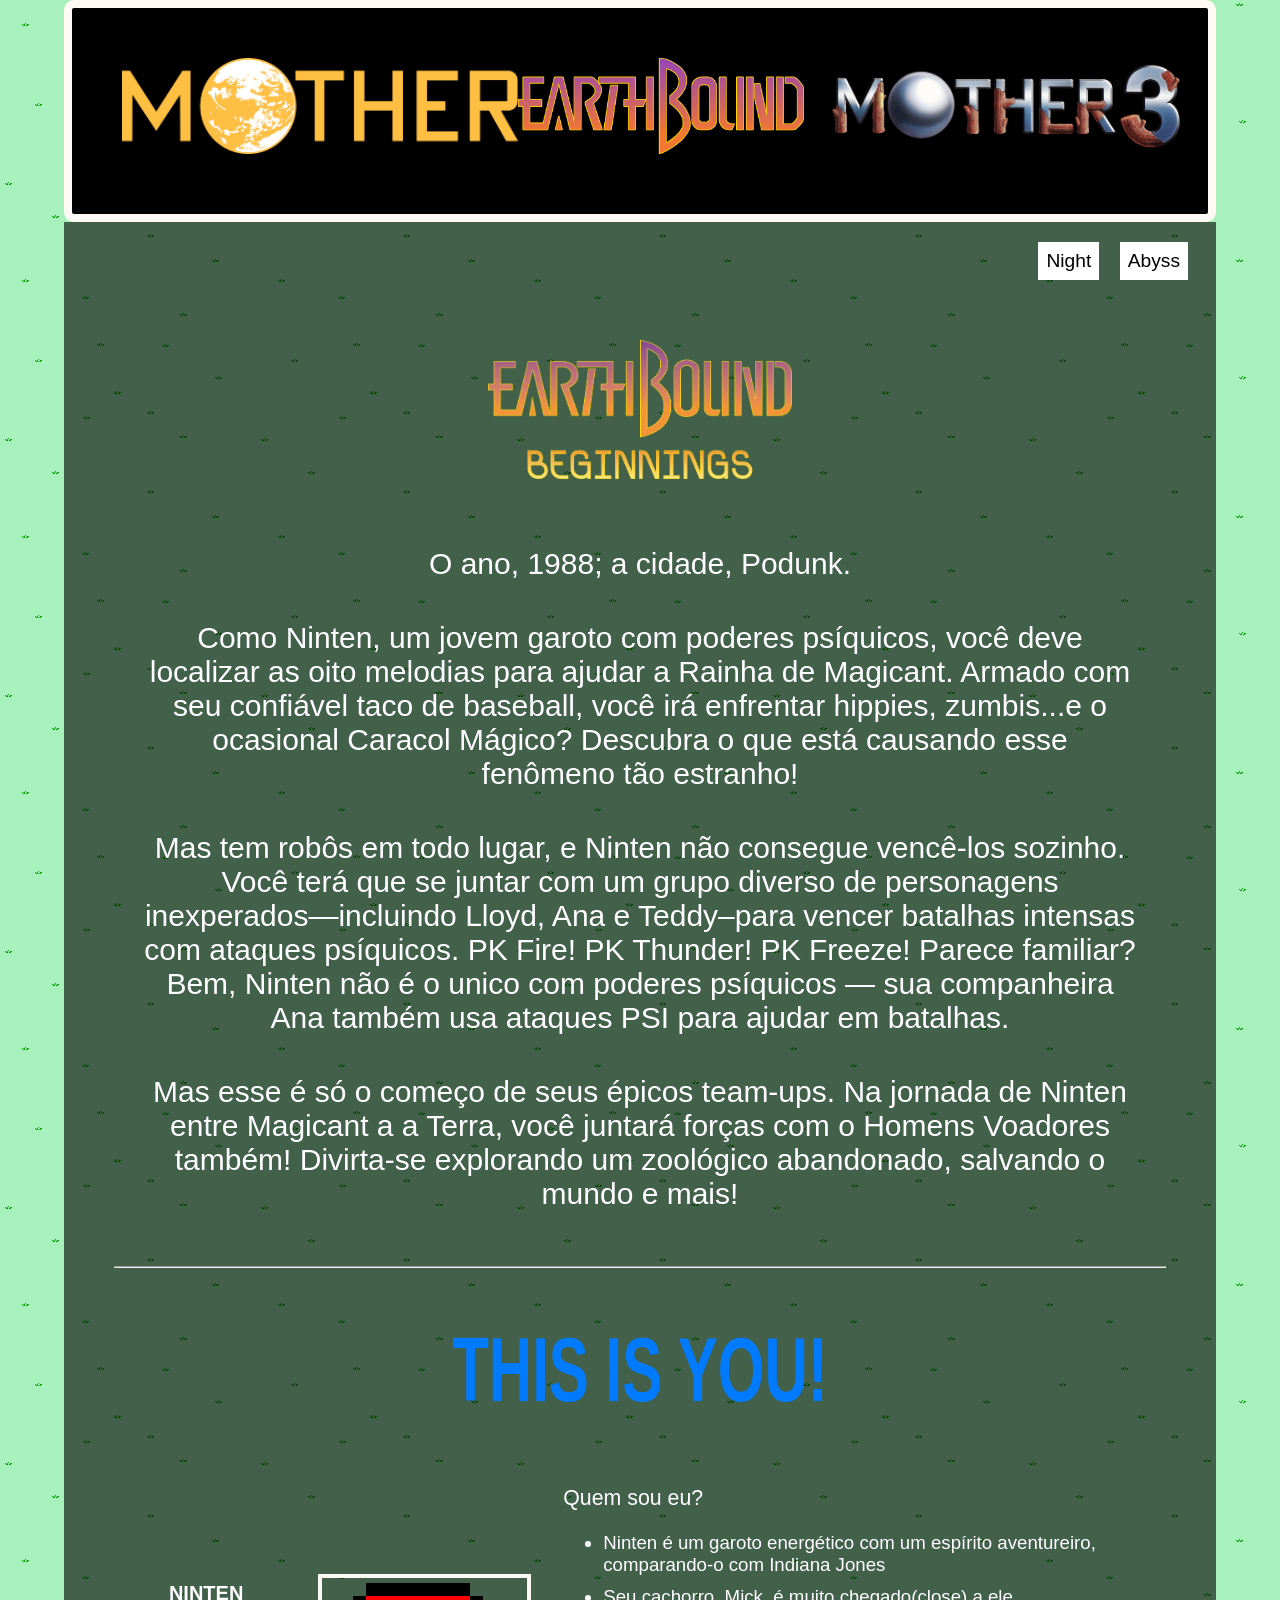
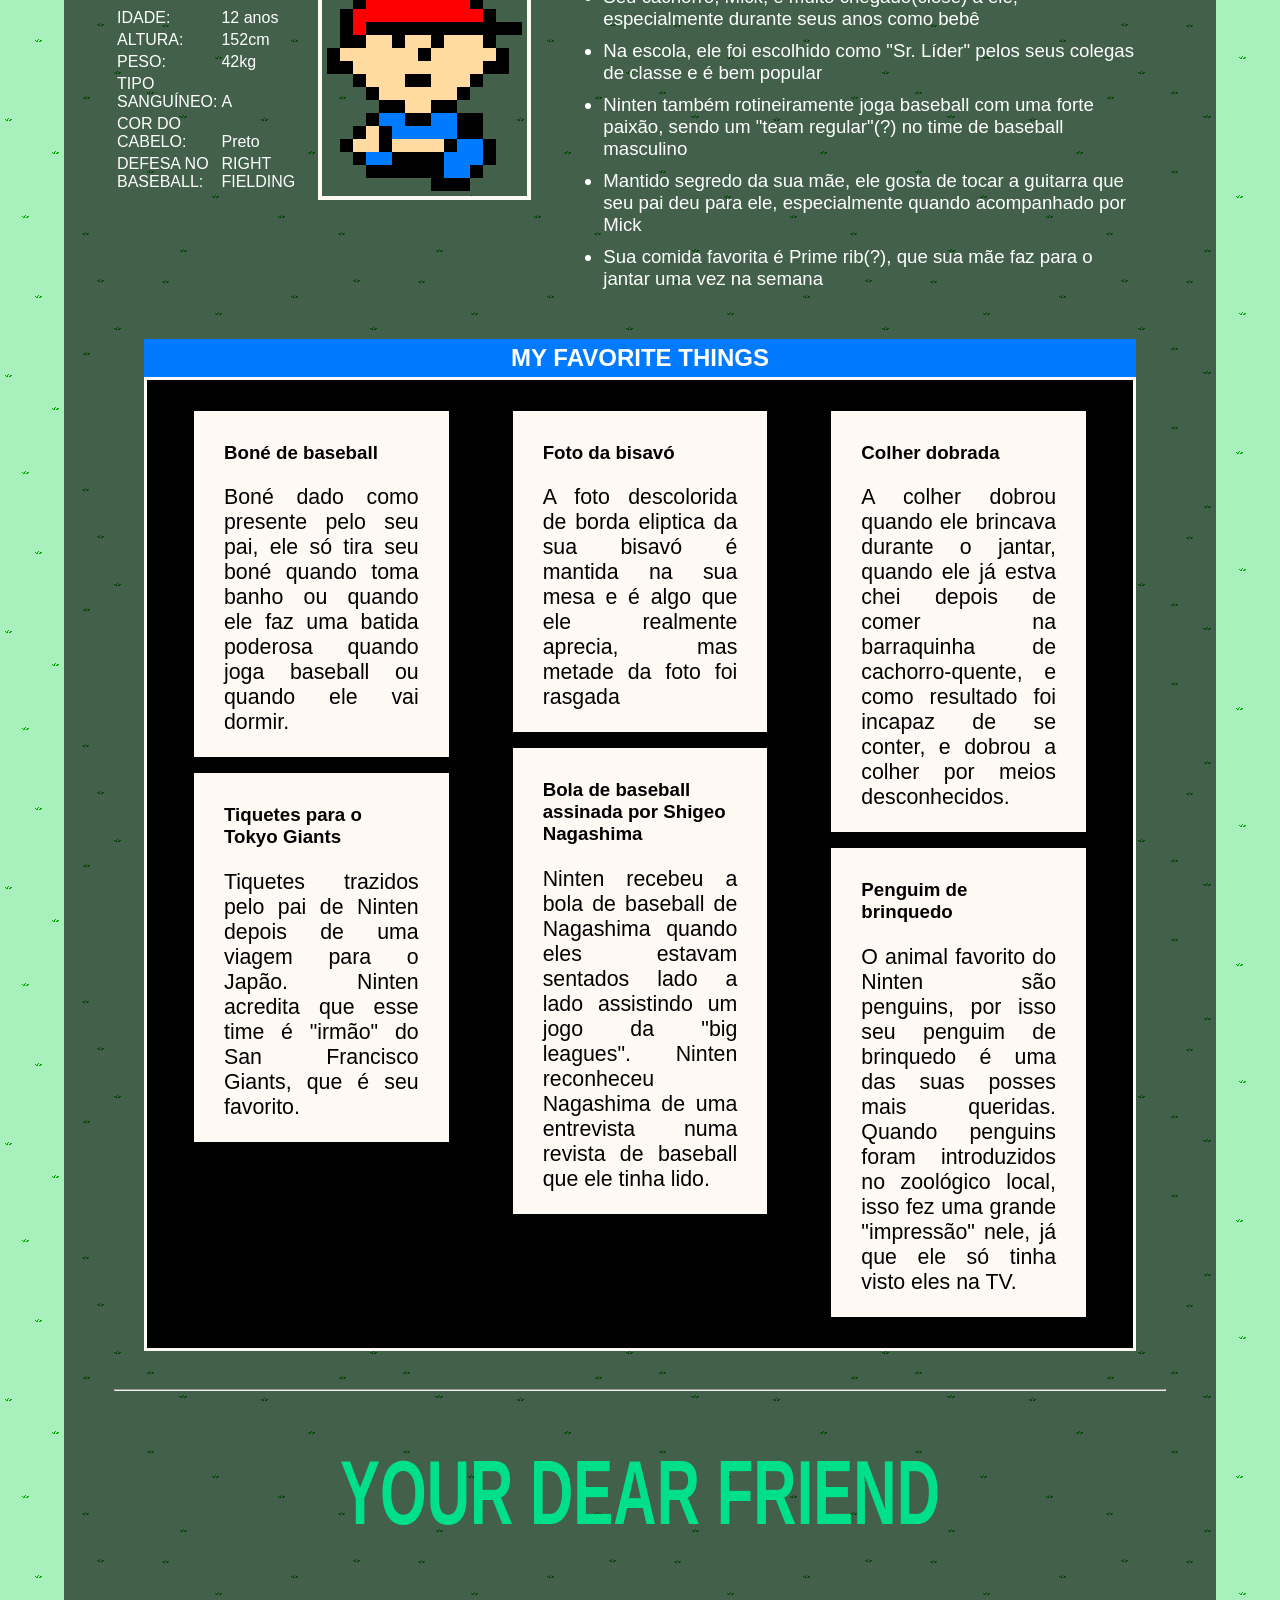
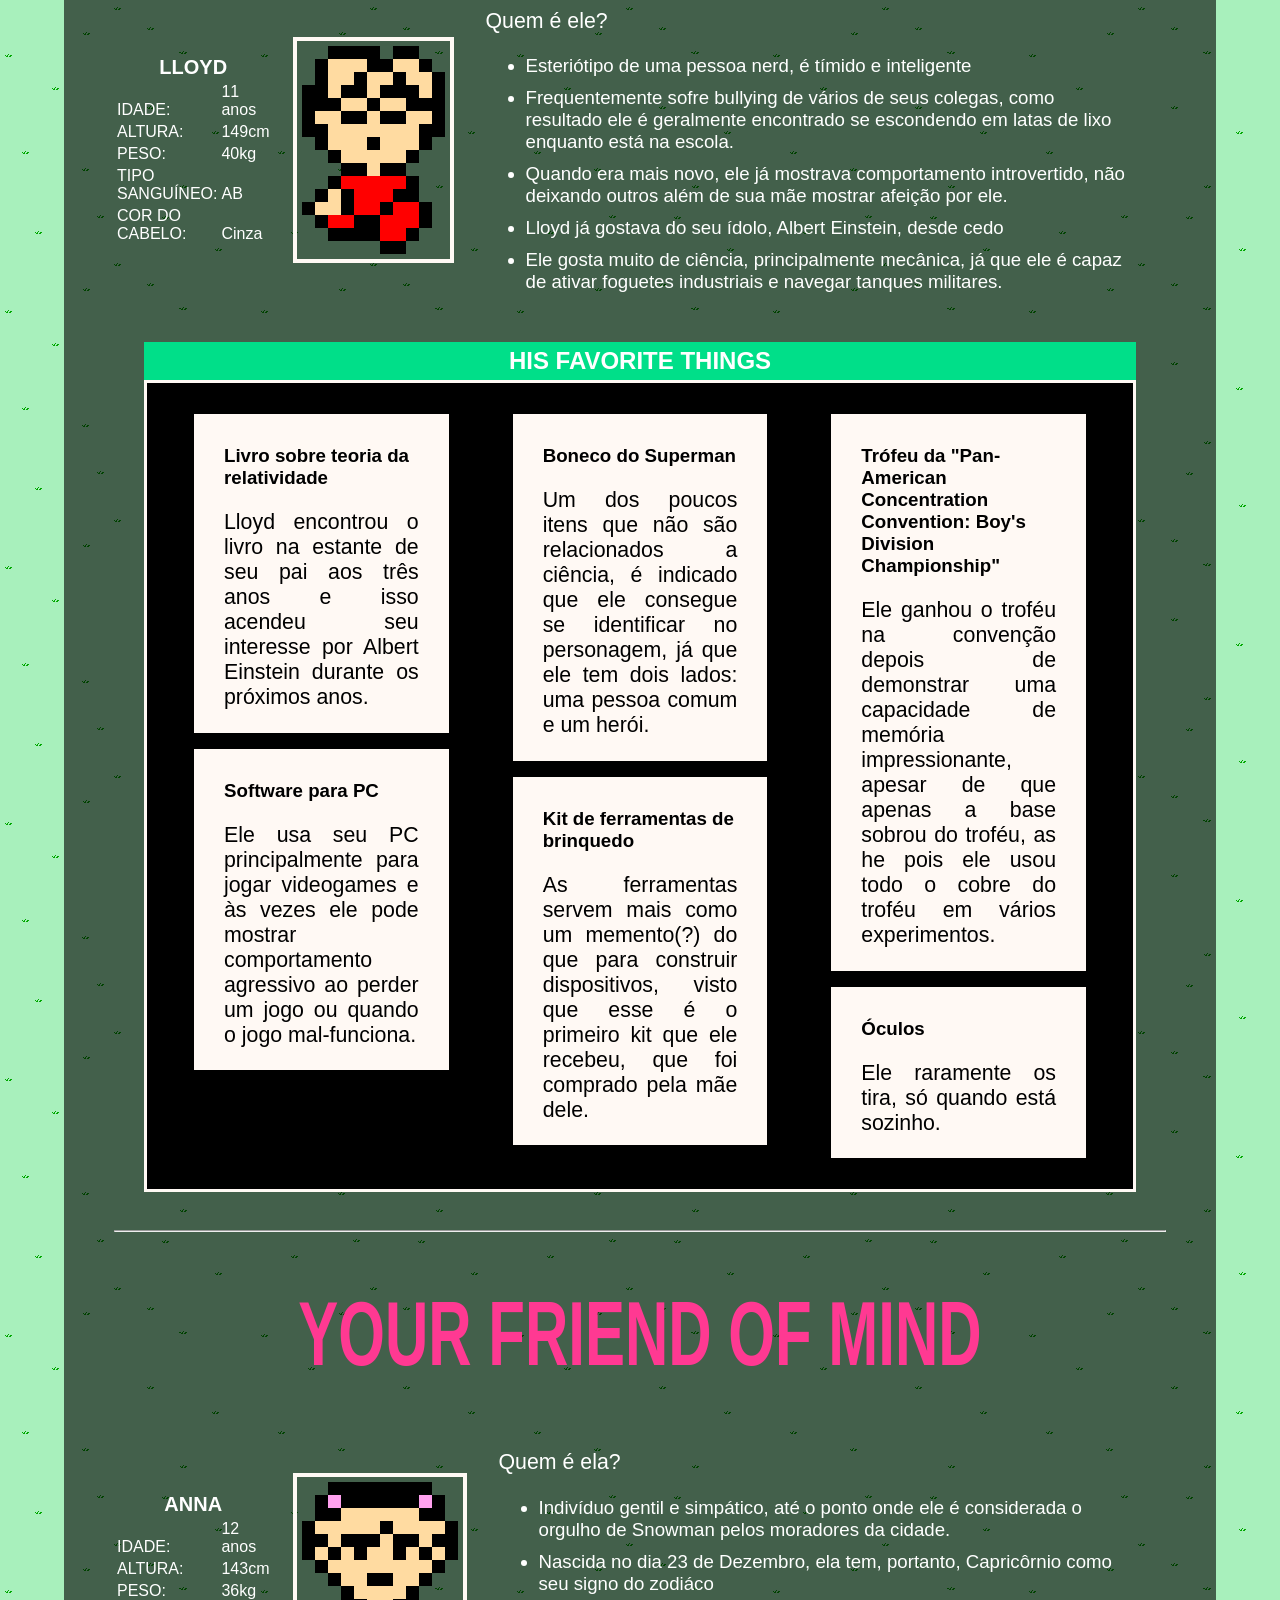
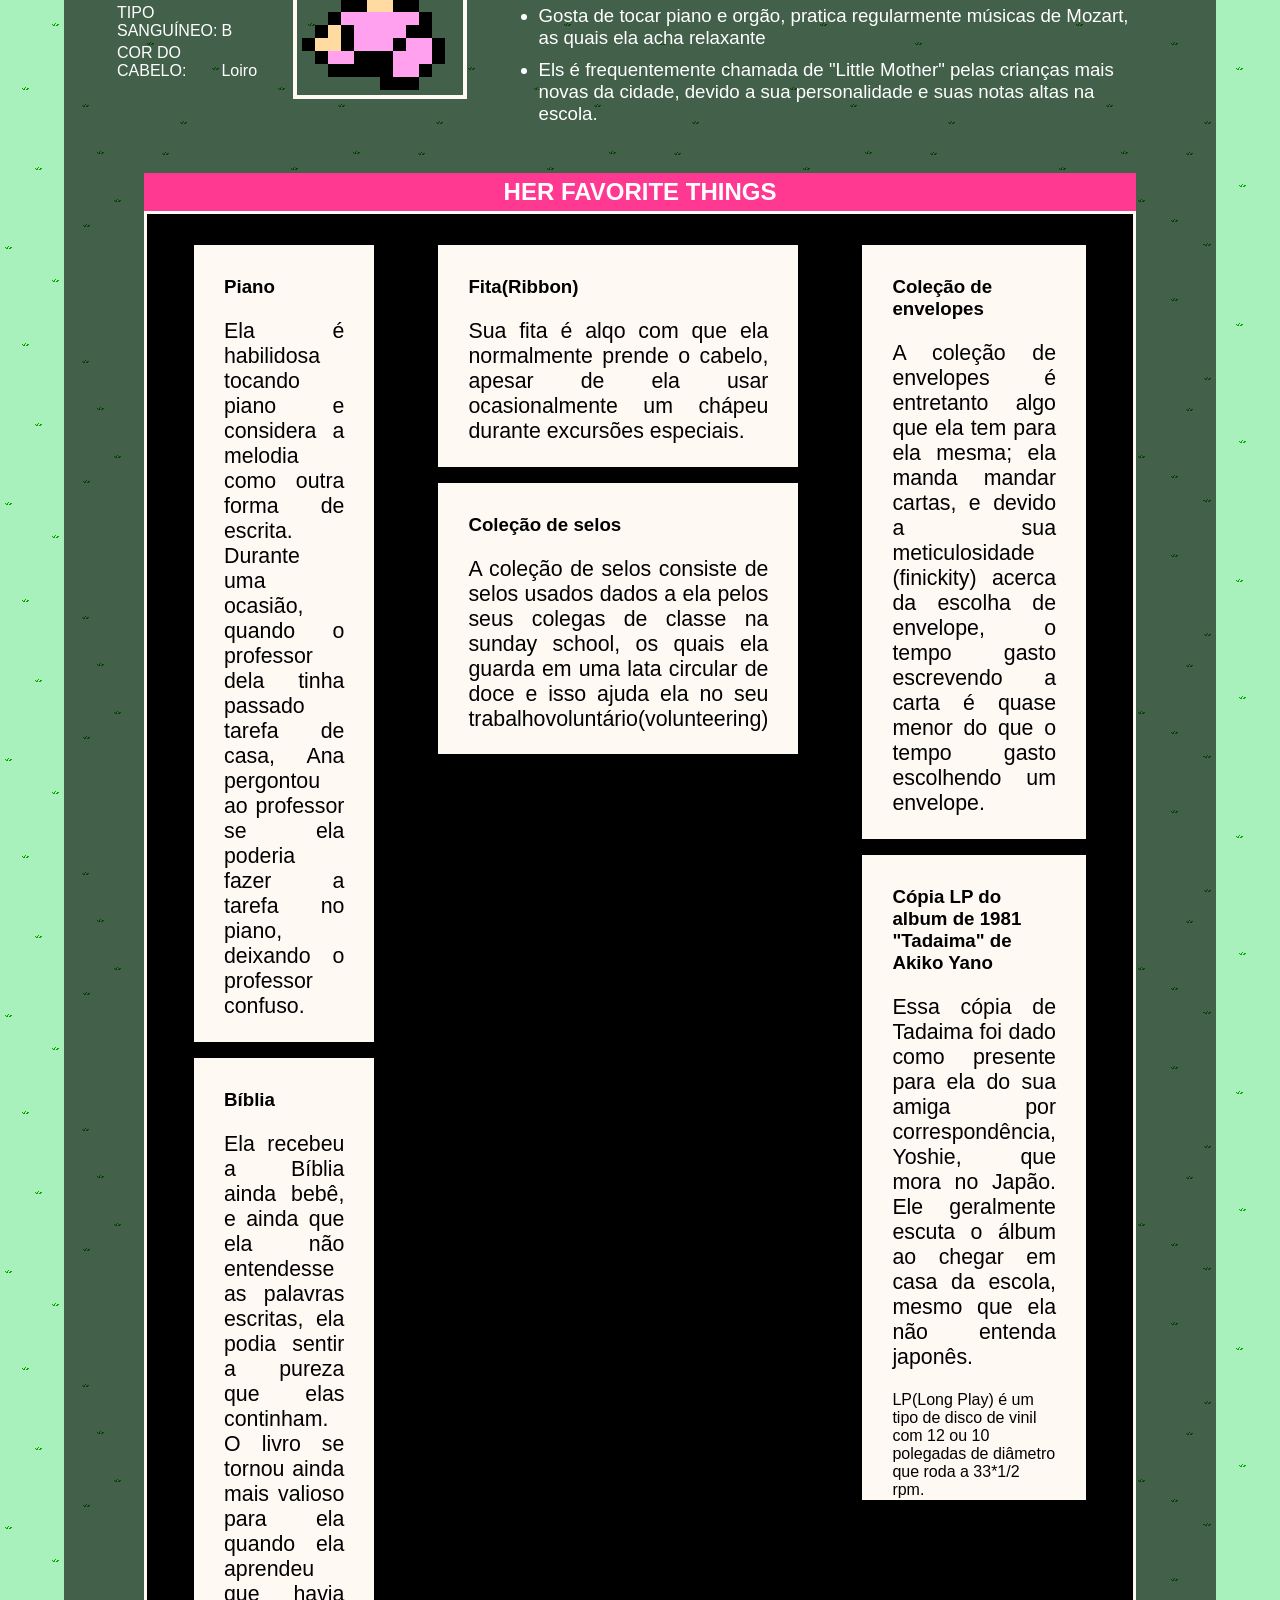
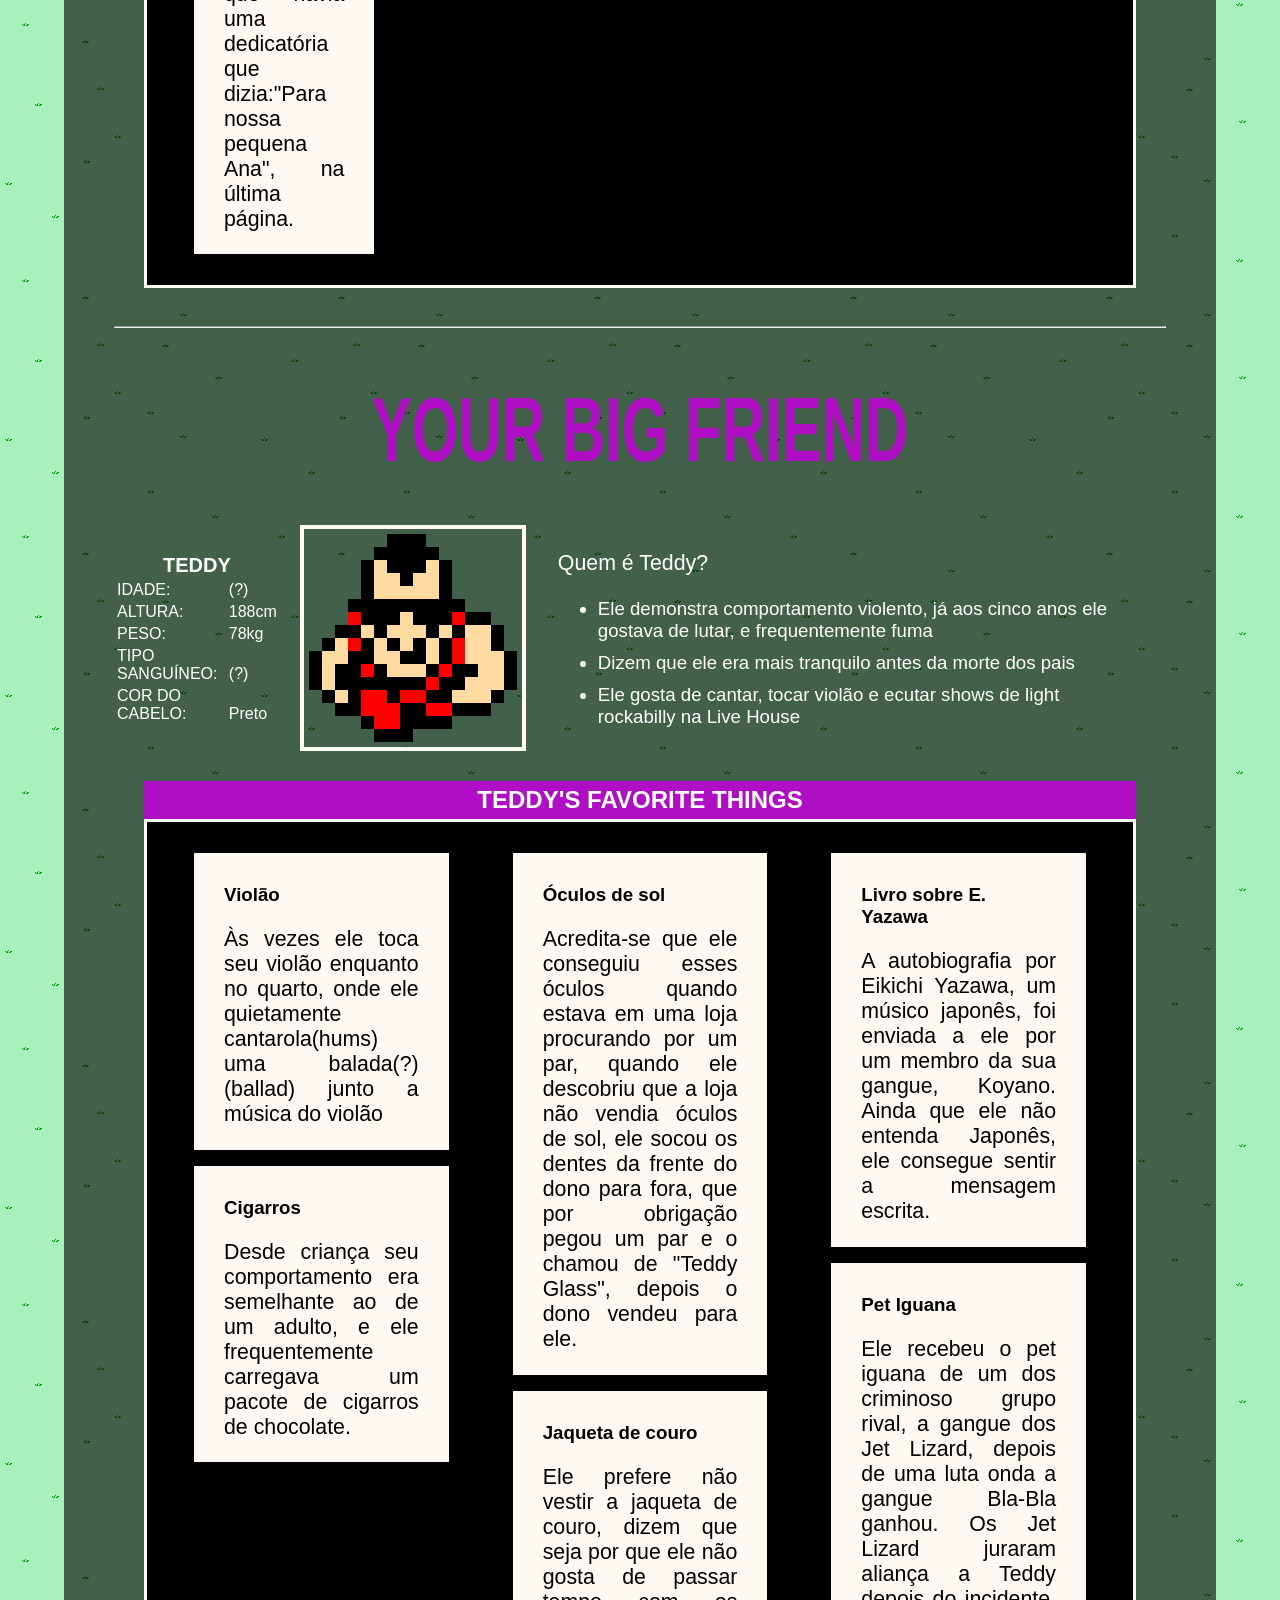
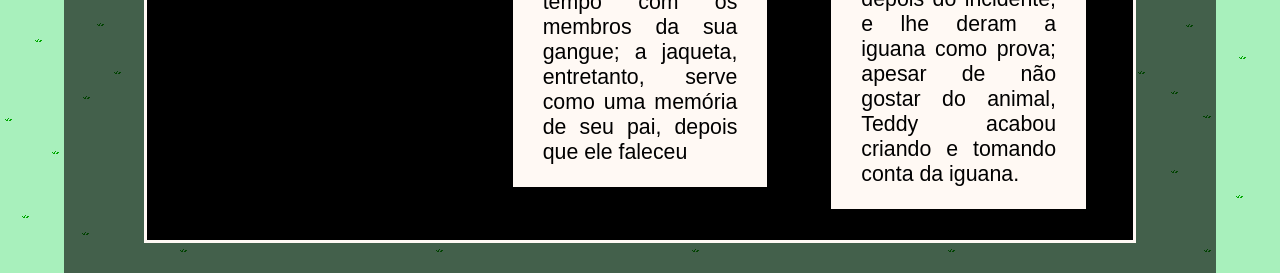
==== mother1.html @ b76f06f7 "initial commit" ====
<!DOCTYPE html>
<html lang="pt-br">
<head>
    <meta charset="UTF-8">
    <meta name="viewport" content="width=device-width, initial-scale=1.0">
    <link rel="stylesheet" href="style/mother1.css">
    <link rel="stylesheet" href="style/general.css">
    <title>Mother 1 (NES)</title>
</head>
<body id="body">
    <main>
        <nav>
            <div class="nav-content">
                <div class="option-container"><a class="link" href="index.html"><img class="nav-img" src="assets/Mother_(1989)_logo_small.png" alt="Mother"></a></div>
                <div style="display: flex;">
                    <div class="option-container">
                        <a style="margin-right: 20px;" class="link" href="mother2.html">
                            <img class="nav-img" src="assets/EarthBound_logo.png" alt="Mother 2 (SNES)">
                        </a>
                    </div>
                    <div class="option-container">
                        <a class="link" href="mother3.html">
                            <img class="nav-img" src="assets/Mother_3_Final_Logo.png" alt="Mother 3 (GBA)">
                        </a>
                    </div>
                </div>
            </div>
        </nav>
        <div class="mode-container">
            <div>
                <input class="mode-button" type="button" value="Day" id="day-button" hidden onclick="dayMode()">
                <input class="mode-button" type="button" value="Night" id="night-button" onclick="nightMode()">
                <input class="mode-button" type="button" value="Abyss" id="abyss-button" onclick="abyssMode()">
            </div>
        </div>
        <div class="main-content">
            <h1>
                <img class="title-img" src="assets/EarthBound_Beginnings_Logo.png" alt="Earthbound Begginnings">
            </h1>
            <div>
                <div class="blurb-container">
                    <p class="blurb-text">O ano, 1988; a cidade, Podunk.</p>
                    <p class="blurb-text">Como Ninten, um jovem garoto com poderes psíquicos, você deve localizar as oito melodias para ajudar a Rainha de Magicant. Armado com seu confiável taco de baseball, você irá enfrentar hippies, zumbis...e o ocasional Caracol Mágico? Descubra o que está causando esse fenômeno tão estranho!</p>
                    <p class="blurb-text">Mas tem robôs em todo lugar, e Ninten não consegue vencê-los sozinho. Você terá que se juntar com um grupo diverso de personagens inexperados—incluindo Lloyd, Ana e Teddy–para vencer batalhas intensas com ataques psíquicos. PK Fire! PK Thunder! PK Freeze! Parece familiar? Bem, Ninten não é o unico com poderes psíquicos — sua companheira Ana também usa ataques PSI para ajudar em batalhas.</p>
                    <p class="blurb-text">Mas esse é só o começo de seus épicos team-ups. Na jornada de Ninten entre Magicant a a Terra, você juntará forças com o Homens Voadores também! Divirta-se explorando um zoológico abandonado, salvando o mundo e mais!</p>
                </div>
            </div>
            <hr>
            <div>
                <div name="ninten" class="character-container">
                    <div><h2 class="flavonids ninten-color">THIS IS YOU!</h2></div>
                    <div class="char-info-container">
                        <table>
                            <tr>
                                <th colspan="2">NINTEN</th>
                            </tr>
                            <tr>
                                <td>IDADE:</td>
                                <td>12 anos</td>
                            </tr>
                            <tr>
                                <td>ALTURA:</td>
                                <td>152cm</td>
                            </tr>
                            <tr>
                                <td>PESO:</td>
                                <td>42kg</td>
                            </tr>
                            <tr>
                                <td>TIPO SANGUÍNEO:</td>
                                <td>A</td>
                            </tr>
                            <tr>
                                <td>COR DO CABELO:</td>
                                <td>Preto</td>
                            </tr>
                            <tr>
                                <td>DEFESA NO BASEBALL:</td>
                                <td>RIGHT FIELDING</td>
                            </tr>
                        </table>
                        <div name="img" class="sprite-container">
                            <img src="assets/ninten_front_sprite.png" alt="Sprite of Ninten">
                        </div>
                        <div class="description-container">
                            <p>Quem sou eu?</p>
                            <ul>
                                <li>Ninten é um garoto energético com um espírito aventureiro, comparando-o com Indiana Jones</li>
                                <li>Seu cachorro, Mick, é muito chegado(close) a ele, especialmente durante seus anos como bebê</li>
                                <li>Na escola, ele foi escolhido como "Sr. Líder" pelos seus colegas de classe e é bem popular</li>
                                <li>Ninten também rotineiramente joga baseball com uma forte paixão, sendo um "team regular"(?) no time de baseball masculino</li>
                                <li>Mantido segredo da sua mãe, ele gosta de tocar a guitarra que seu pai deu para ele, especialmente quando acompanhado por Mick</li>
                                <li>Sua comida favorita é Prime rib(?), que sua mãe faz para o jantar uma vez na semana</li>
                            </ul>
                        </div>
                    </div>
                    <div class="container-pain">
                        <div class="width-fit">
                            <header class="ninten-header">
                                <h2 class="header-text">MY FAVORITE THINGS</h2>
                            </header>
                            <section class="thing-section">
        
                                <div>
                                    <div class="thing-description">
                                        <div>
                                            <h3>Boné de baseball</h3>
                                        </div>
                                        <div>
                                            <p class="thing-text" style="text-align: justify;">Boné dado como presente pelo seu pai, ele só tira seu boné quando toma banho ou quando ele faz uma batida poderosa quando joga baseball ou quando ele vai dormir.</p>
                                        </div>
                                    </div>
                                    <div class="thing-description">
                                            <div>
                                                <h3>Tiquetes para o Tokyo Giants</h3>
                                            </div>
                                            <div>
                                                <p class="thing-text">Tiquetes trazidos pelo pai de Ninten depois de uma viagem para o Japão. Ninten acredita que esse time é "irmão" do San Francisco Giants, que é seu favorito.</p>
                                            </div>
                                    </div>
                                </div>
                                <div>
                                        <div class="thing-description">
                                            <div>
                                                <h3>Foto da bisavó</h3>
                                            </div>
                                            <div>
                                                <p class="thing-text">A foto descolorida de borda eliptica da sua bisavó é mantida na sua mesa e é algo que ele realmente aprecia, mas metade da foto foi rasgada</p>
                                            </div>
                                        </div>
        
                                        <div class="thing-description">
                                            <div>
                                                <h3>Bola de baseball assinada por Shigeo Nagashima</h3>
                                            </div>
                                            <div>
                                                <p class="thing-text">Ninten recebeu a bola de baseball de Nagashima quando eles estavam sentados lado a lado assistindo um jogo da "big leagues". Ninten reconheceu Nagashima de uma entrevista numa revista de baseball que ele tinha lido.</p>
                                            </div>
                                        </div>
                                    </div>
                                <div>
                                    <div class="thing-description">
                                        <div>
                                            <h3>Colher dobrada</h3>
                                        </div>
                                        <div>
                                            <p class="thing-text">A colher dobrou quando ele brincava durante o jantar, quando ele já estva chei depois de comer na barraquinha de cachorro-quente, e como resultado foi incapaz de se conter, e dobrou a colher por meios desconhecidos.</p>
                                        </div>
                                    </div>
                                    <div class="thing-description">
                                        <div>
                                            <h3>Penguim de brinquedo</h3>
                                        </div>
                                        <div>
                                            <p class="thing-text">O animal favorito do Ninten são penguins, por isso seu penguim de brinquedo é uma das suas posses mais queridas. Quando penguins foram introduzidos no zoológico local, isso fez uma grande "impressão" nele, já que ele só tinha visto eles na TV.</p>
                                        </div>
                                    </div>
                                </div>
                            </section>
                        </div>
                    </div>
                </div>
                <hr>
                <div name="roid" class="character-container">
                    <div><h2 class="flavonids roid-color">YOUR DEAR FRIEND</h2></div>
                    <div class="char-info-container">
                        <table>
                            <tr><th colspan="2">LLOYD</th></tr>
                            <tr>
                                <td>IDADE:</td>
                                <td>11 anos</td>
                            </tr>
                            <tr>
                                <td>ALTURA:</td>
                                <td>149cm</td>
                            </tr>
                            <tr>
                                <td>PESO:</td>
                                <td>40kg</td>
                            </tr>
                            <tr>
                                <td>TIPO SANGUÍNEO:</td>
                                <td>AB</td>
                            </tr>
                            <tr>
                                <td>COR DO CABELO:</td>
                                <td>Cinza</td>
                            </tr>
                        </table>
                        <div name="img" class="sprite-container">
                            <img src="assets/roid_front_sprite.png" alt="Sprite of Lloyd">
                        </div>
                        <div class="description-container">
                            <p>Quem é ele?</p>
                            <ul>
                                <li>Esteriótipo de uma pessoa nerd, é tímido e inteligente</li>
                                <li>Frequentemente sofre bullying de vários de seus colegas, como resultado ele é geralmente encontrado se escondendo em latas de lixo enquanto está na escola.</li>
                                <li>Quando era mais novo, ele já mostrava comportamento introvertido, não deixando outros além de sua mãe mostrar afeição por ele.</li>
                                <li>Lloyd já gostava do seu ídolo, Albert Einstein, desde cedo</li>
                                <li>Ele gosta muito de ciência, principalmente mecânica, já que ele é capaz de ativar foguetes industriais e navegar tanques militares.</li>
                            </ul>
                        </div>       
                    </div>
                    <div class="container-pain">
                        <div class="width-fit">
                            <header class="roid-header">
                                <h2 class="header-text">HIS FAVORITE THINGS</h2>
                            </header>
                            <section class="thing-section">
                                <div>
                                    <div class="thing-description">
                                        <div>
                                            <h3>Livro sobre teoria da relatividade</h3>
                                        </div>
                                        <div>
                                            <p class="thing-text" style="text-align: justify;">Lloyd encontrou o livro na estante de seu pai aos três anos e isso acendeu seu interesse por Albert Einstein durante os próximos anos.</p>
                                        </div>
                                    </div>
                                    <div class="thing-description">
                                            <div>
                                                <h3>Software para PC</h3>
                                            </div>
                                            <div>
                                                <p class="thing-text">Ele usa seu PC principalmente para jogar videogames e às vezes ele pode mostrar comportamento agressivo ao perder um jogo ou quando o jogo mal-funciona.</p>
                                            </div>
                                    </div>
                                </div>
                                <div>
                                    <div class="thing-description">
                                        <div>
                                            <h3>Boneco do Superman</h3>
                                        </div>
                                        <div>
                                            <p class="thing-text">Um dos poucos itens que não são relacionados a ciência, é indicado que ele consegue se identificar no personagem, já que ele tem dois lados: uma pessoa comum e um herói.</p>
                                        </div>
                                    </div>
                                    <div class="thing-description">
                                        <div>
                                            <h3>Kit de ferramentas de brinquedo</h3>
                                        </div>
                                        <div>
                                            <p class="thing-text">As ferramentas servem mais como um memento(?) do que para construir dispositivos, visto que esse é o primeiro kit que ele recebeu, que foi comprado pela mãe dele.</p>
                                        </div>
                                    </div>
                                </div>
                                <div>
                                    <div class="thing-description">
                                        <div>
                                            <h3>Trófeu da "Pan-American Concentration Convention: Boy's Division Championship"</h3>
                                        </div>
                                        <div>
                                            <p class="thing-text">Ele ganhou o troféu na convenção depois de demonstrar uma capacidade de memória impressionante, apesar de que apenas a base sobrou do troféu, as he  pois ele usou todo o cobre do troféu em vários experimentos.</p>
                                        </div>
                                    </div>
                                    <div class="thing-description">
                                        <div>
                                            <h3>Óculos</h3>
                                        </div>
                                        <div>
                                            <p class="thing-text">Ele raramente os tira, só quando está sozinho.</p>
                                        </div>
                                    </div>
                                </div>
                            </section>
                        </div>
                    </div>
        
                </div>
                <hr>
                <div name="anna" class="character-container">
                    <div><h2 class="flavonids anna-color">YOUR FRIEND OF MIND</h2></div>
                    <div class="char-info-container">
                        <table>
                            <tr><th colspan="2">ANNA</th></tr>
                            <tr>
                                <td>IDADE:</td>
                                <td>12 anos</td>
                            </tr>
                            <tr>
                                <td>ALTURA:</td>
                                <td>143cm</td>
                            </tr>
                            <tr>
                                <td>PESO:</td>
                                <td>36kg</td>
                            </tr>
                            <tr>
                                <td>TIPO SANGUÍNEO:</td>
                                <td>B</td>
                            </tr>
                            <tr>
                                <td>COR DO CABELO:</td>
                                <td>Loiro</td>
                            </tr>
                        </table>
                        <div name="img" class="sprite-container">
                            <img src="assets/anna_front_sprite.png" alt="Sprite of Anna">
                        </div>
                        <div class="description-container">
                            <p>Quem é ela?</p>
                            <ul>
                                <li>Indivíduo gentil e simpático, até o ponto onde ele é considerada o orgulho de Snowman pelos moradores da cidade.</li>
                                <li>Nascida no dia 23 de Dezembro, ela tem, portanto, Capricôrnio como seu signo do zodiáco</li>
                                <li>Gosta de tocar piano e orgão, pratica regularmente músicas de Mozart, as quais ela acha relaxante</li>
                                <li>Els é frequentemente chamada de "Little Mother" pelas crianças mais novas da cidade, devido a sua personalidade e suas notas altas na escola.</li>
                            </ul>
                        </div>
                    </div>
                    <div class="container-pain">
                        <div class="width-fit">
                            <header class="anna-header">
                                <h2 class="header-text">HER FAVORITE THINGS</h2>
                            </header>
                            <section class="thing-section">
                                <div>
                                    <div class="thing-description">
                                        <div>
                                            <h3>Piano</h3>
                                        </div>
                                        <div>
                                            <p class="thing-text" style="text-align: justify;">Ela é habilidosa tocando piano e considera a melodia como outra forma de escrita. Durante uma ocasião, quando o professor dela tinha passado tarefa de casa, Ana pergontou ao professor se ela poderia fazer a tarefa no piano, deixando o professor confuso.</p>
                                        </div>
                                    </div>
                                    <div class="thing-description">
                                        <div>
                                            <h3>Bíblia</h3>
                                        </div>
                                        <div>
                                            <p class="thing-text">Ela recebeu a Bíblia ainda bebê, e ainda que ela não entendesse as palavras escritas, ela podia sentir a pureza que elas continham. O livro se tornou ainda mais valioso para ela quando ela aprendeu que havia uma dedicatória que dizia:"Para nossa pequena Ana", na última página.</p>
                                        </div>
                                    </div>
                                </div>
                                <div>
                                    <div class="thing-description">
                                        <div>
                                            <h3>Fita(Ribbon)</h3>
                                        </div>
                                        <div>
                                            <p class="thing-text">Sua fita é alqo com que ela normalmente prende o cabelo, apesar de ela usar ocasionalmente um chápeu durante excursões especiais.</p>
                                        </div>
                                    </div>
                                    <div class="thing-description">
                                        <div>
                                            <h3>Coleção de selos</h3>
                                        </div>
                                        <div>
                                            <p class="thing-text">A coleção de selos consiste de selos usados dados a ela pelos seus colegas de classe na sunday school, os quais ela guarda em uma lata circular de doce e isso ajuda ela no seu trabalhovoluntário(volunteering)</p>
                                        </div>
                                    </div>
                                </div>
                                <div>
                                    <div class="thing-description">
                                        <div>
                                            <h3>Coleção de envelopes</h3>
                                        </div>
                                        <div>
                                            <p class="thing-text">A coleção de envelopes é entretanto algo que ela tem para ela mesma; ela manda mandar cartas, e devido a sua meticulosidade (finickity) acerca da escolha de envelope, o tempo gasto escrevendo a carta é quase menor do que o tempo gasto escolhendo um envelope.</p>
                                        </div>
                                    </div>
                                    <div class="thing-description">
                                        <div>
                                            <h3 id="thing-title">Cópia LP do album de 1981 "Tadaima" de Akiko Yano </h3>
                                        </div>
                                        <div>
                                            <p class="thing-text">Essa cópia de Tadaima foi dado como presente para ela do sua amiga por correspondência, Yoshie, que mora no Japão. Ele geralmente escuta o álbum ao chegar em casa da escola, mesmo que ela não entenda japonês.</p>
                                            <label for="thing-title">LP(Long Play) é um tipo de disco de vinil com 12 ou 10 polegadas de diâmetro que roda a 33*1/2 rpm.</label>
                                        </div>
                                    </div>
                                </div>
                            </section>
                        </div>
                    </div>
                    </div>
                </div>
                <hr>
                <div name="teddy" class="character-container">
                    <div><h2 class="flavonids teddy-color">YOUR BIG FRIEND</h2></div>
                    <div class="char-info-container">
                        <table>
                            <tr><th colspan="2">TEDDY</th></tr>
                            <tr>
                                <td>IDADE:</td>
                                <td>(?)</td>
                            </tr>
                            <tr>
                                <td><span>ALTURA:</span></td>
                                <td>188cm</td>
                            </tr>
                            <tr>
                                <td><span>PESO:</span></td>
                                <td>78kg</td>
                            </tr>
                            <tr>
                                <td>TIPO SANGUÍNEO:</td>
                                <td>(?)</td>
                            </tr>
                            <tr>
                                <td>COR DO CABELO:</td>
                                <td>Preto</td>
                            </tr>
                        </table>
                        <div name="img" class="sprite-container">
                            <img src="assets/teddy_sprite_front.png" alt="Sprite of Teddy">
                        </div>
                        <div class="description-container">
                            <p>Quem é Teddy?</p>
                            <ul>
                                <li>Ele demonstra comportamento violento, já aos cinco anos ele gostava de lutar, e frequentemente fuma</li>
                                <li>Dizem que ele era mais tranquilo antes da morte dos pais</li>
                                <li>Ele gosta de cantar, tocar violão e ecutar shows de light rockabilly na Live House</li>
                            </ul>
                        </div>
                    </div>
                    <div class="container-pain">
                        <div class="width-fit">
                            <header class="teddy-header">
                                <h2 style="margin: 0px; text-align: center;">TEDDY'S FAVORITE THINGS</h2>
                            </header>
                            <section class="thing-section">
                                <div>
                                    <div class="thing-description">
                                        <div>
                                            <h3>Violão</h3>
                                        </div>
                                        <div>
                                            <p class="thing-text" style="text-align: justify;">Às vezes ele toca seu violão enquanto no quarto, onde ele quietamente cantarola(hums) uma balada(?)(ballad) junto a música do violão</p>
                                        </div>
                                    </div>
                                    <div class="thing-description">
                                        <div>
                                            <h3>Cigarros</h3>
                                        </div>
                                        <div>
                                            <p class="thing-text">Desde criança seu comportamento era semelhante ao de um adulto, e ele frequentemente carregava um pacote de cigarros de chocolate.</p>
                                        </div>
                                    </div>
                                </div>
                                <div>
                                    <div class="thing-description">
                                        <div>
                                            <h3>Óculos de sol</h3>
                                        </div>
                                        <div>
                                            <p class="thing-text">Acredita-se que ele conseguiu esses óculos quando estava em uma loja procurando por um par, quando ele descobriu que a loja não vendia óculos de sol, ele socou os dentes da frente do dono para fora, que por obrigação pegou um par e o chamou de "Teddy Glass", depois o dono vendeu para ele.</p>
                                        </div>
                                    </div>
                                    <div class="thing-description">
                                        <div>
                                            <h3>Jaqueta de couro</h3>
                                        </div>
                                        <div>
                                            <p class="thing-text">Ele prefere não vestir a jaqueta de couro, dizem que seja por que ele não gosta de passar tempo com os membros da sua gangue; a jaqueta, entretanto, serve como uma memória de seu pai, depois que ele faleceu</p>
                                        </div>
                                    </div>
                                </div>
                                <div>
                                    <div class="thing-description">
                                        <div>
                                            <h3>Livro sobre E. Yazawa</h3>
                                        </div>
                                        <div>
                                            <p class="thing-text">A autobiografia por Eikichi Yazawa, um músico japonês, foi enviada a ele por um membro da sua gangue, Koyano. Ainda que ele não entenda Japonês, ele consegue sentir a mensagem escrita.</p>
                                        </div>
                                    </div>
                                    <div class="thing-description">
                                        <div>
                                            <h3>Pet Iguana</h3>
                                        </div>
                                        <div>
                                            <p class="thing-text">Ele recebeu o pet iguana de um dos criminoso grupo rival, a gangue dos Jet Lizard, depois de uma luta onda a gangue Bla-Bla ganhou. Os Jet Lizard juraram aliança a Teddy depois do incidente, e lhe deram a iguana como prova; apesar de não gostar do animal, Teddy acabou criando e tomando conta da iguana.</p>
                                        </div>
                                    </div>
                                </div>
                            </section>
                        </div>
                    </div>
                </div>
            </div>
        </div>
    </main>
    <script src="js/modes.js"></script>
</body>
</html>
---- style/mother1.css ----
body{
    font-family: Arial, Helvetica, sans-serif;
    margin:0;
    background-image: url('../assets/grass2.png');
    background-repeat: repeat;
    color: white;
}

.abyss-mode{
    background-color: black;
    background-blend-mode: color-burn;
}

.night-mode{
    background-color: rgba(17, 1, 89, 0.696);
    background-blend-mode: color-burn;
}

table{
    margin-right: 20px;
    width: 16rem;
}

th{
    font-size: 20px;
    text-align: center;
}

td{
    vertical-align: bottom;
}

ul{
    font-size: 14pt;
}

li{
    margin: 10px 0px;
}


h1{
    text-align: center;
    margin: 0 0 40px 0;
}

h3{
    margin-top: 30px;
    margin-bottom: 10px;
}

.main-content{
    background-color: rgba(0, 0, 0, 0.6);
    padding: 40px 50px 0px 50px;
}

.title-img{
    width: 19rem;
    height: auto;
}

.blurb-container{
    display: flex;
    flex-direction: column;
    margin: 35px 30px;
}

.blurb-text{
    font-size: 30px;
    text-align: center;
    margin: 20px 0px;
}

.width-fit{
    width: fit-content;
}

.flavonids{
    font-size: 60px;
    transform: scaleY(1.5);
    padding: 10px; text-align: center;
}

.ninten-color{
    color: rgb(0, 123, 255);
}

.ninten-header, .roid-header, .anna-header, .teddy-header{
    color: white; margin: 0px;
    padding: 5px;
}

.header-text{
    margin: 0px; text-align: center;
}

.ninten-header{
    background-color: rgb(0, 123, 255);
}

.roid-header{
    background-color: rgb(0, 223, 137);
}

.roid-color{
    color: rgb(0, 223, 137);
}

.anna-header{
    background-color: rgb(255, 57, 146);
}

.anna-color{
    color: rgb(255, 57, 146);
}

.teddy-header{
    background-color: rgb(176, 14, 197);
}

.teddy-color{
    color: rgb(176, 14, 197);
}

.character-container{
    display: flex;
    flex-direction: column;
}

.char-info-container{
    display: flex;
    flex-direction: row;
    align-items: center;
    justify-content: center;
}

.summary-container{
    display: grid;
}

.character-description{
    text-align: justify;
    font-size: 20px;
}

.description-container{
    margin: 0rem 2rem;
}

.sprite-container{
    border-color: #fff9f4;
    /*background-color: #fff9f4;*/
    width: fit-content;
    height: fit-content;
    border-style: solid;
    border-width: 4px;
    padding: 5px;
    display: flex;
    align-items: center;
}

.container-pain{
    margin: 30px;
    display: flex;
    justify-content: center;
}

.thing-section{
    /*background-color: rgb(211, 211, 211); margin: 0px;*/
    background-color: black;
    border-style: solid;
    border-color: #fff9f4;
    padding: 15px; display: flex;
}

.thing-description{
    background-color: #fff9f4;
    padding: 1px 30px;
    color: black;
    margin: 1em 2em;
    max-width: 20rem;
}

.thing-text{
    text-align: justify;
}
---- style/general.css ----
main{
    padding: 0 5%;
}

a{
    color: red;
}

p{
    font-size: 16pt;
}

/*Navigation bar css*/
nav{
    padding: 0rem;
    background-color: rgba(0, 0, 0);
    border-style: solid;
    border-color: #fff9f4;
    border-width: 8px;
    border-radius: 10px;
}

.nav-content{
    padding: 50px;
    display: flex;
    justify-content: space-between;
}

.nav-img{
    width: auto;
    height: 6rem;
}

.option-container{
    transition: 500ms;
    border-bottom-style: solid;
    border-color: black;
}

.option-container:hover{
    transition: 800ms;
    border-color: white;
}

.link{
    font-size: 30px;
}

/*Mode buttons*/
.mode-container{
    background-color: rgba(0, 0, 0, 0.6);
    display: flex;
    justify-content: flex-end;
    padding: 20px 20px;
}
.mode-button{
    background-color: white;
    box-shadow: none;
    border:none;
    padding: 0.5rem;
    margin: 0px 0.5rem;
    cursor: pointer;
    font-size: 1.2rem;
}
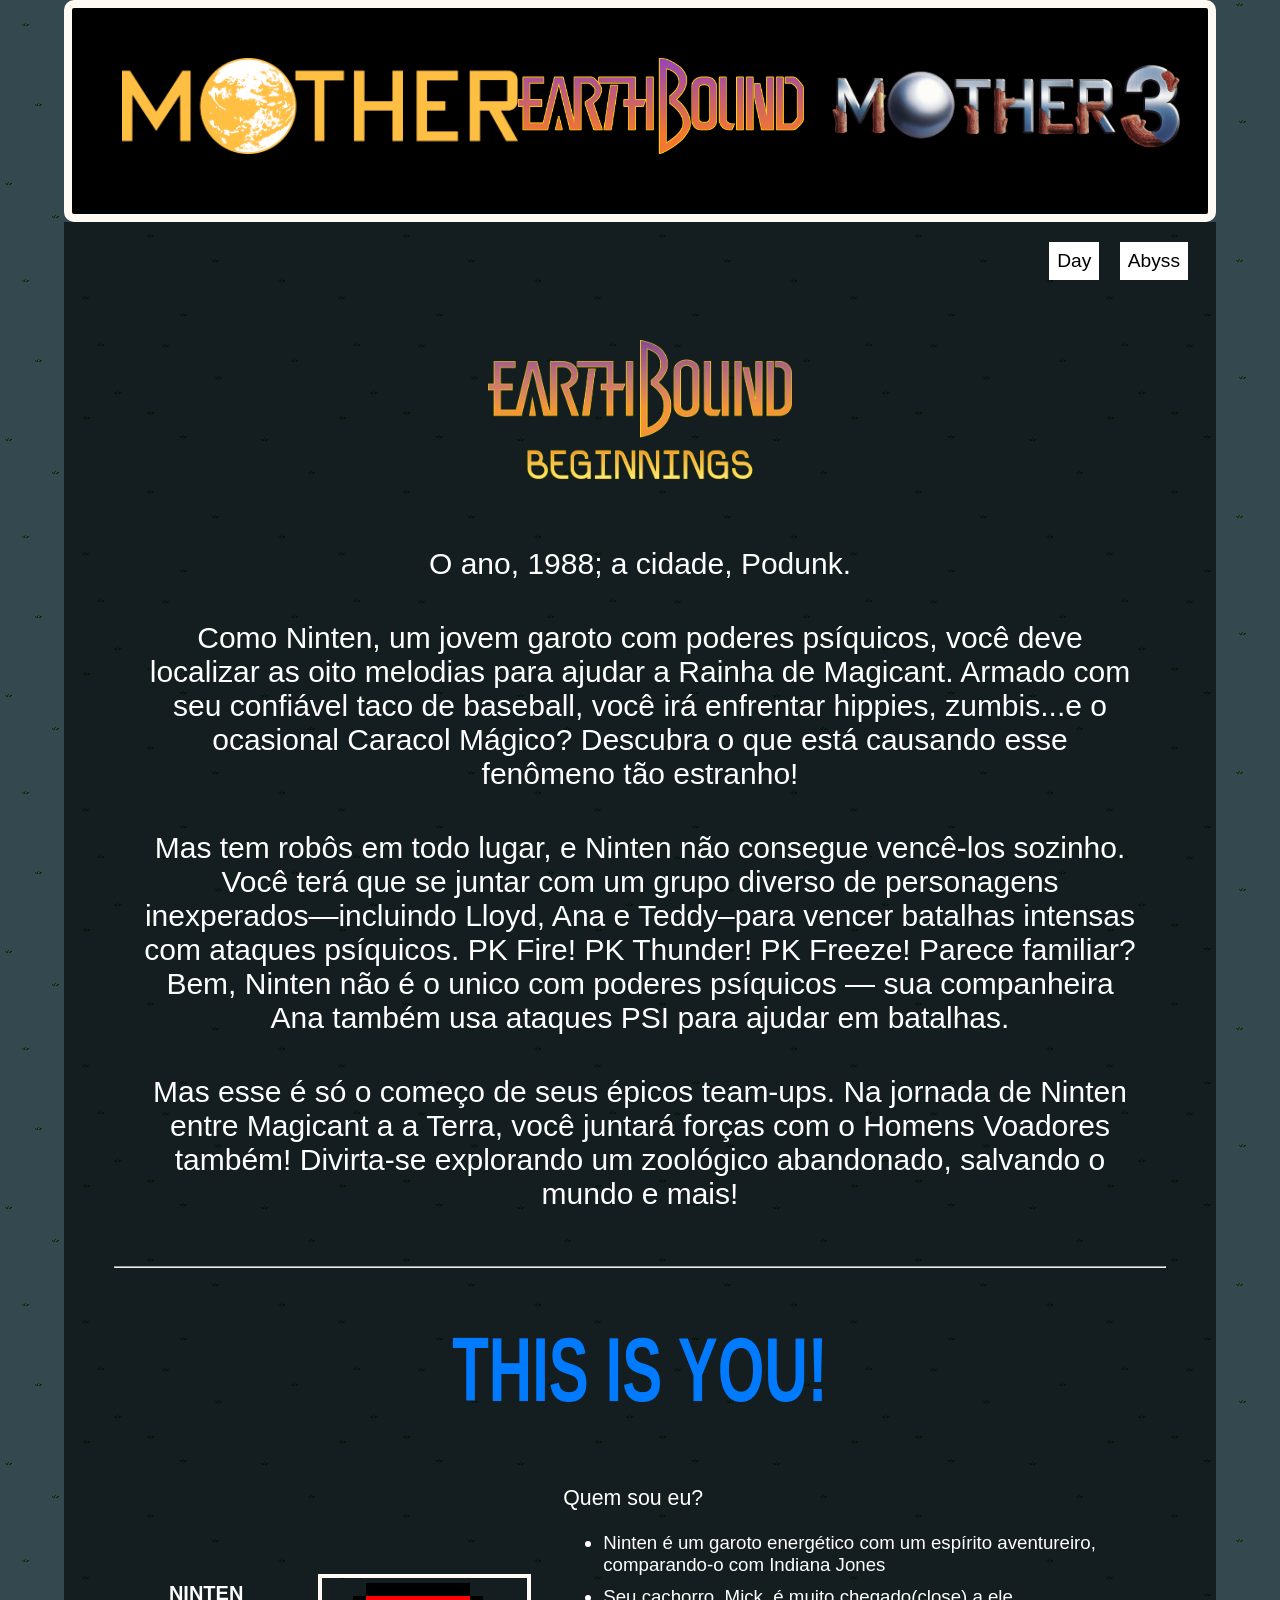
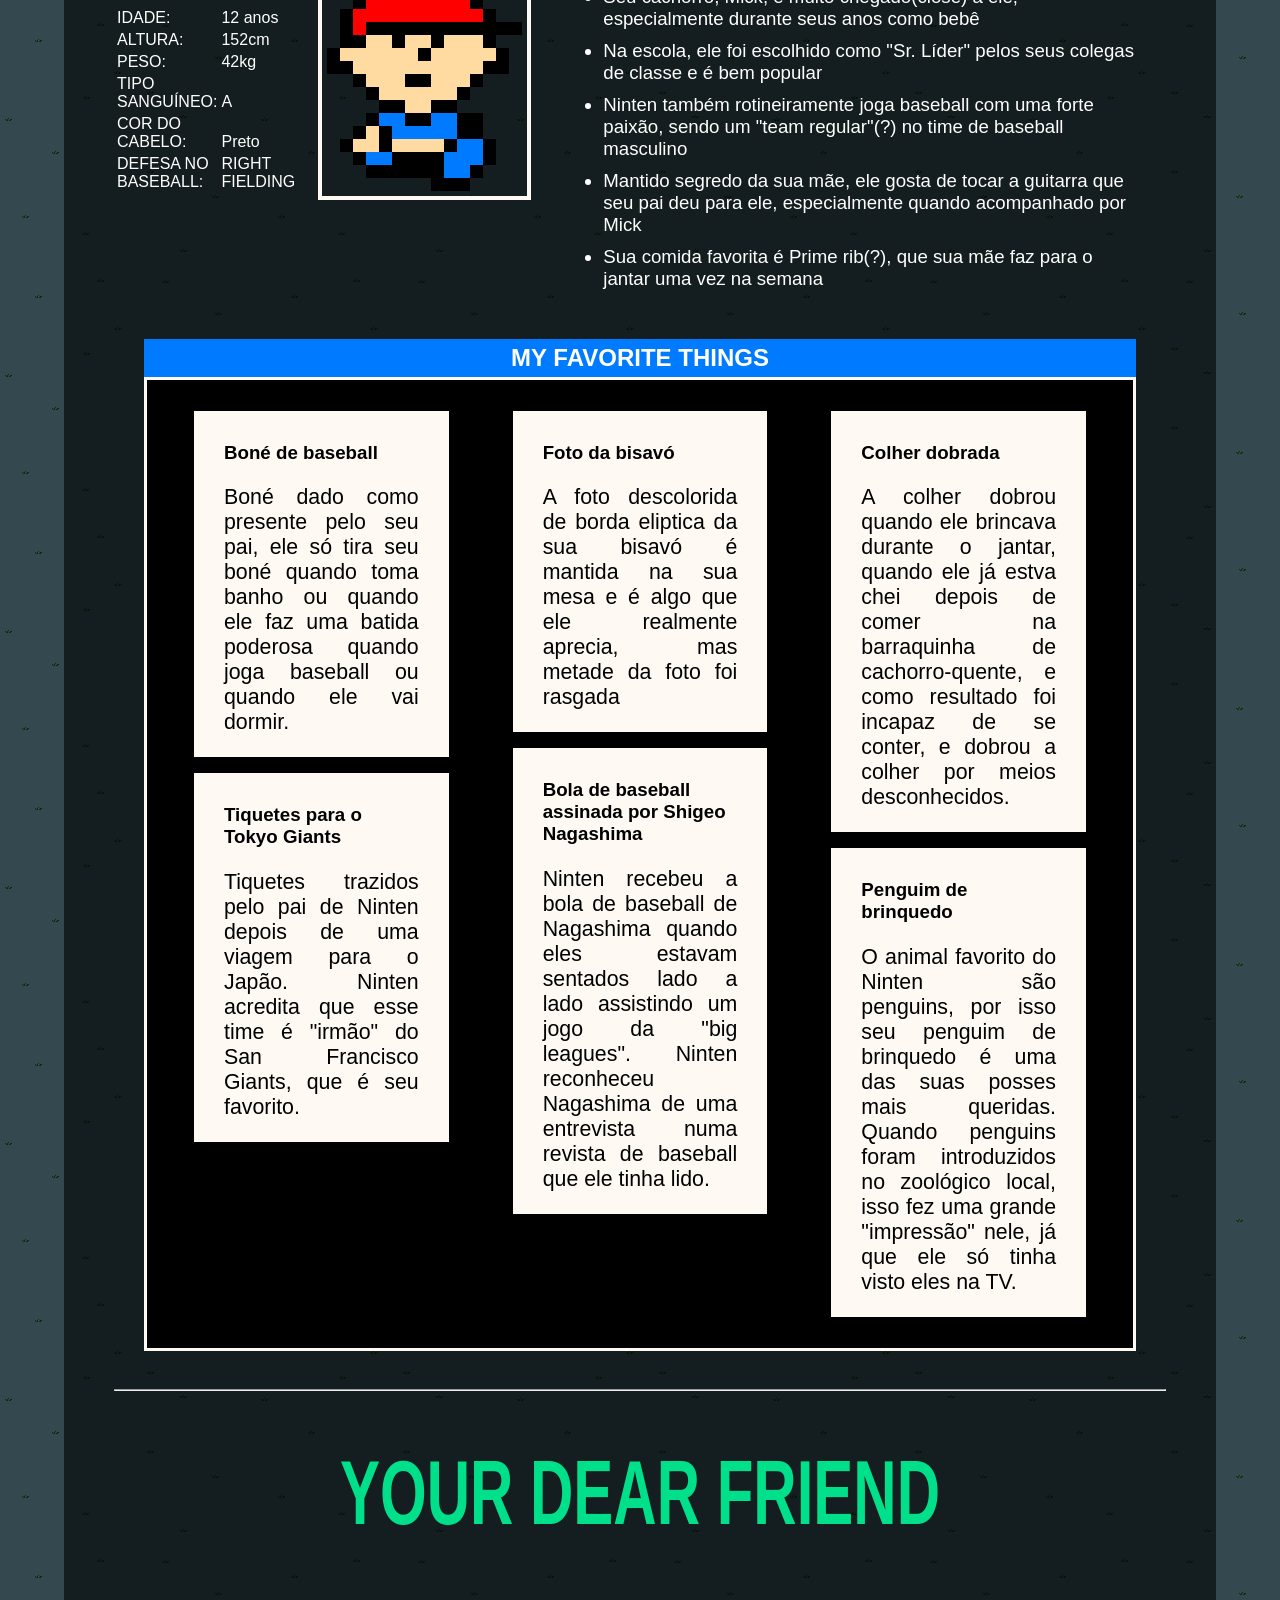
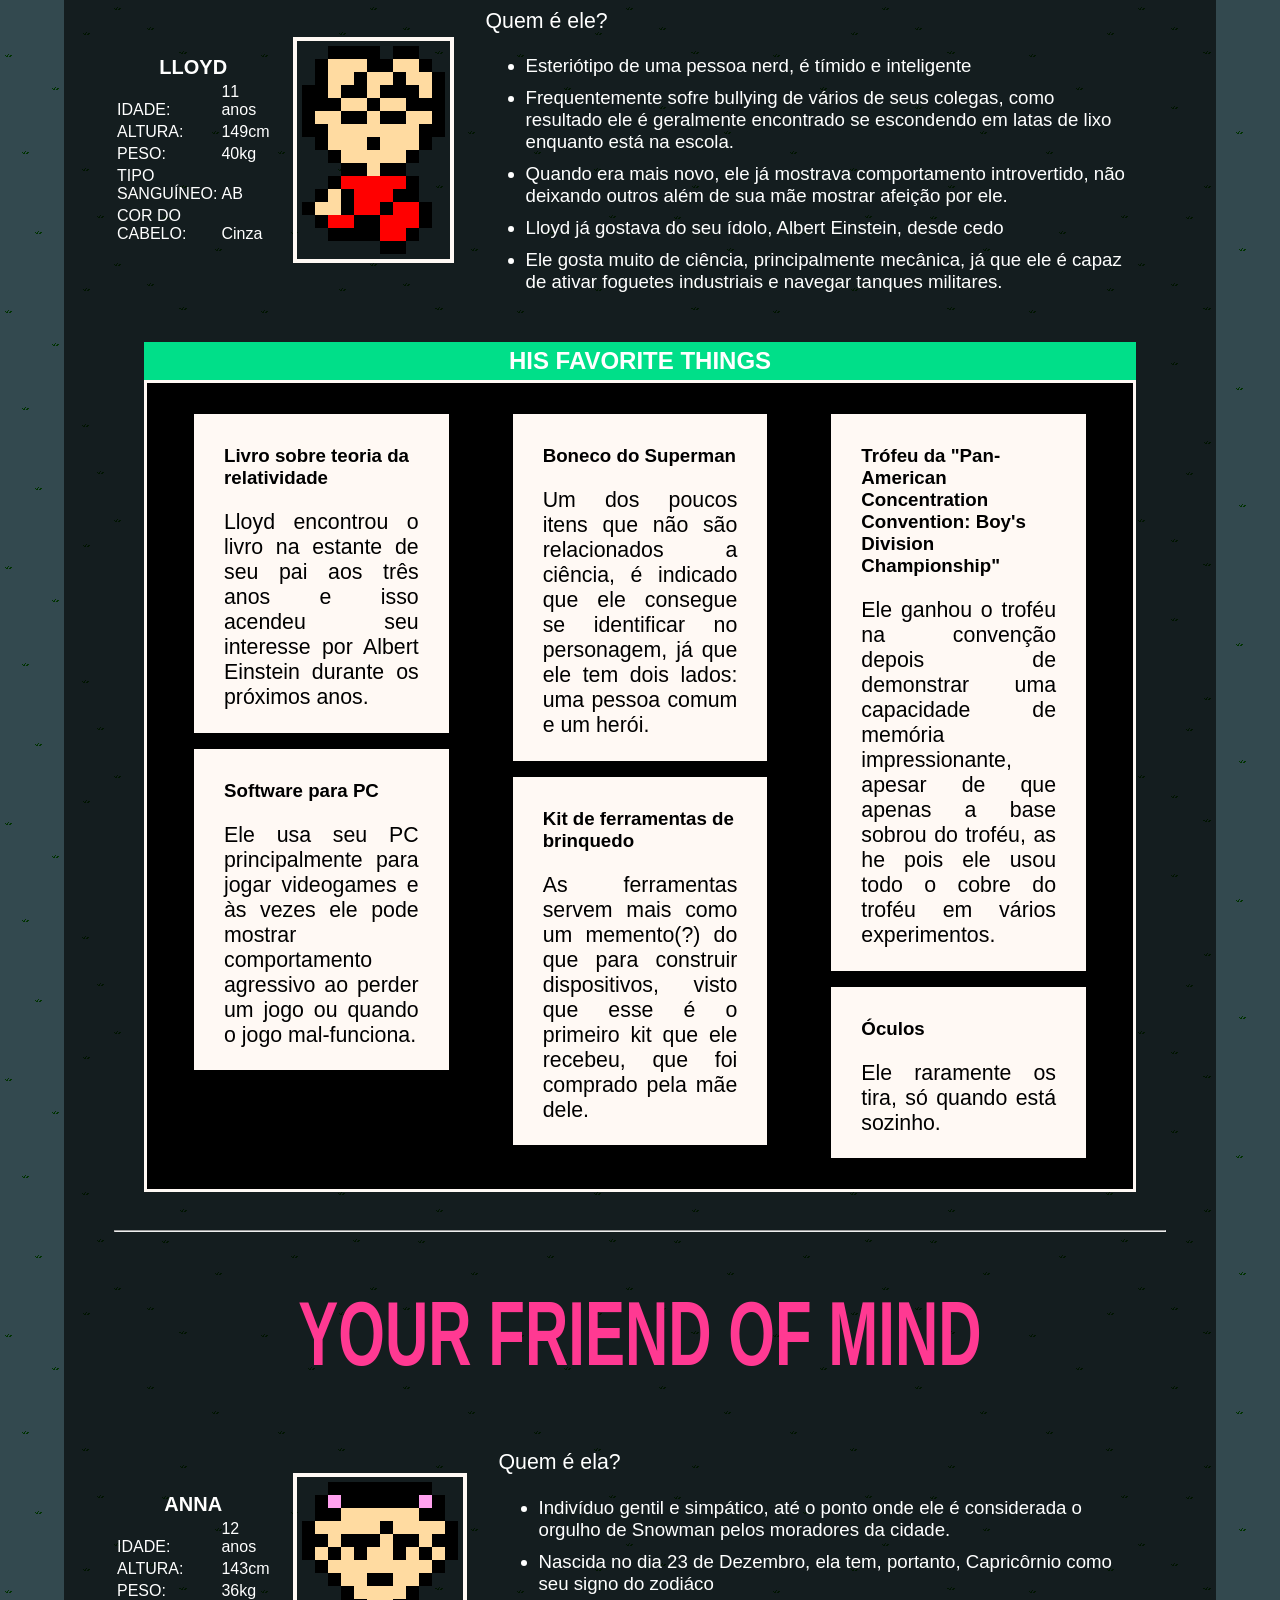
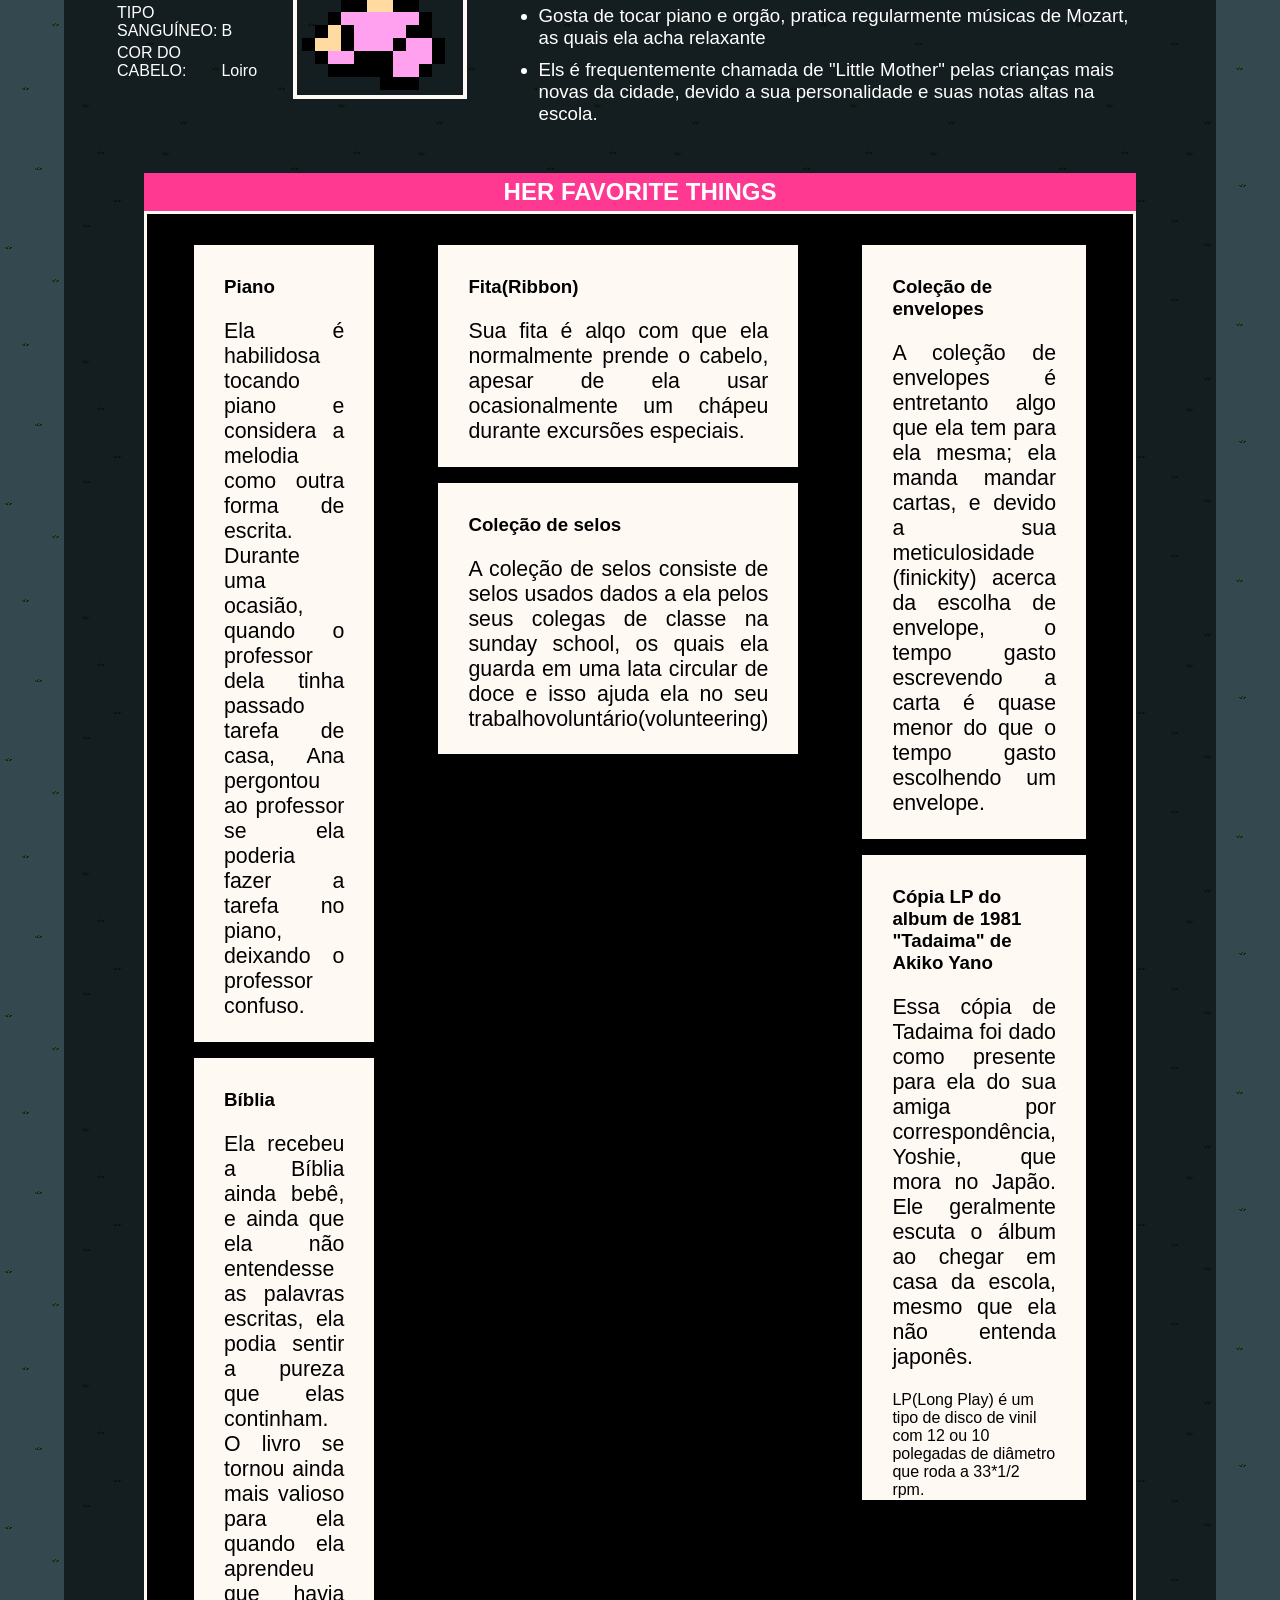
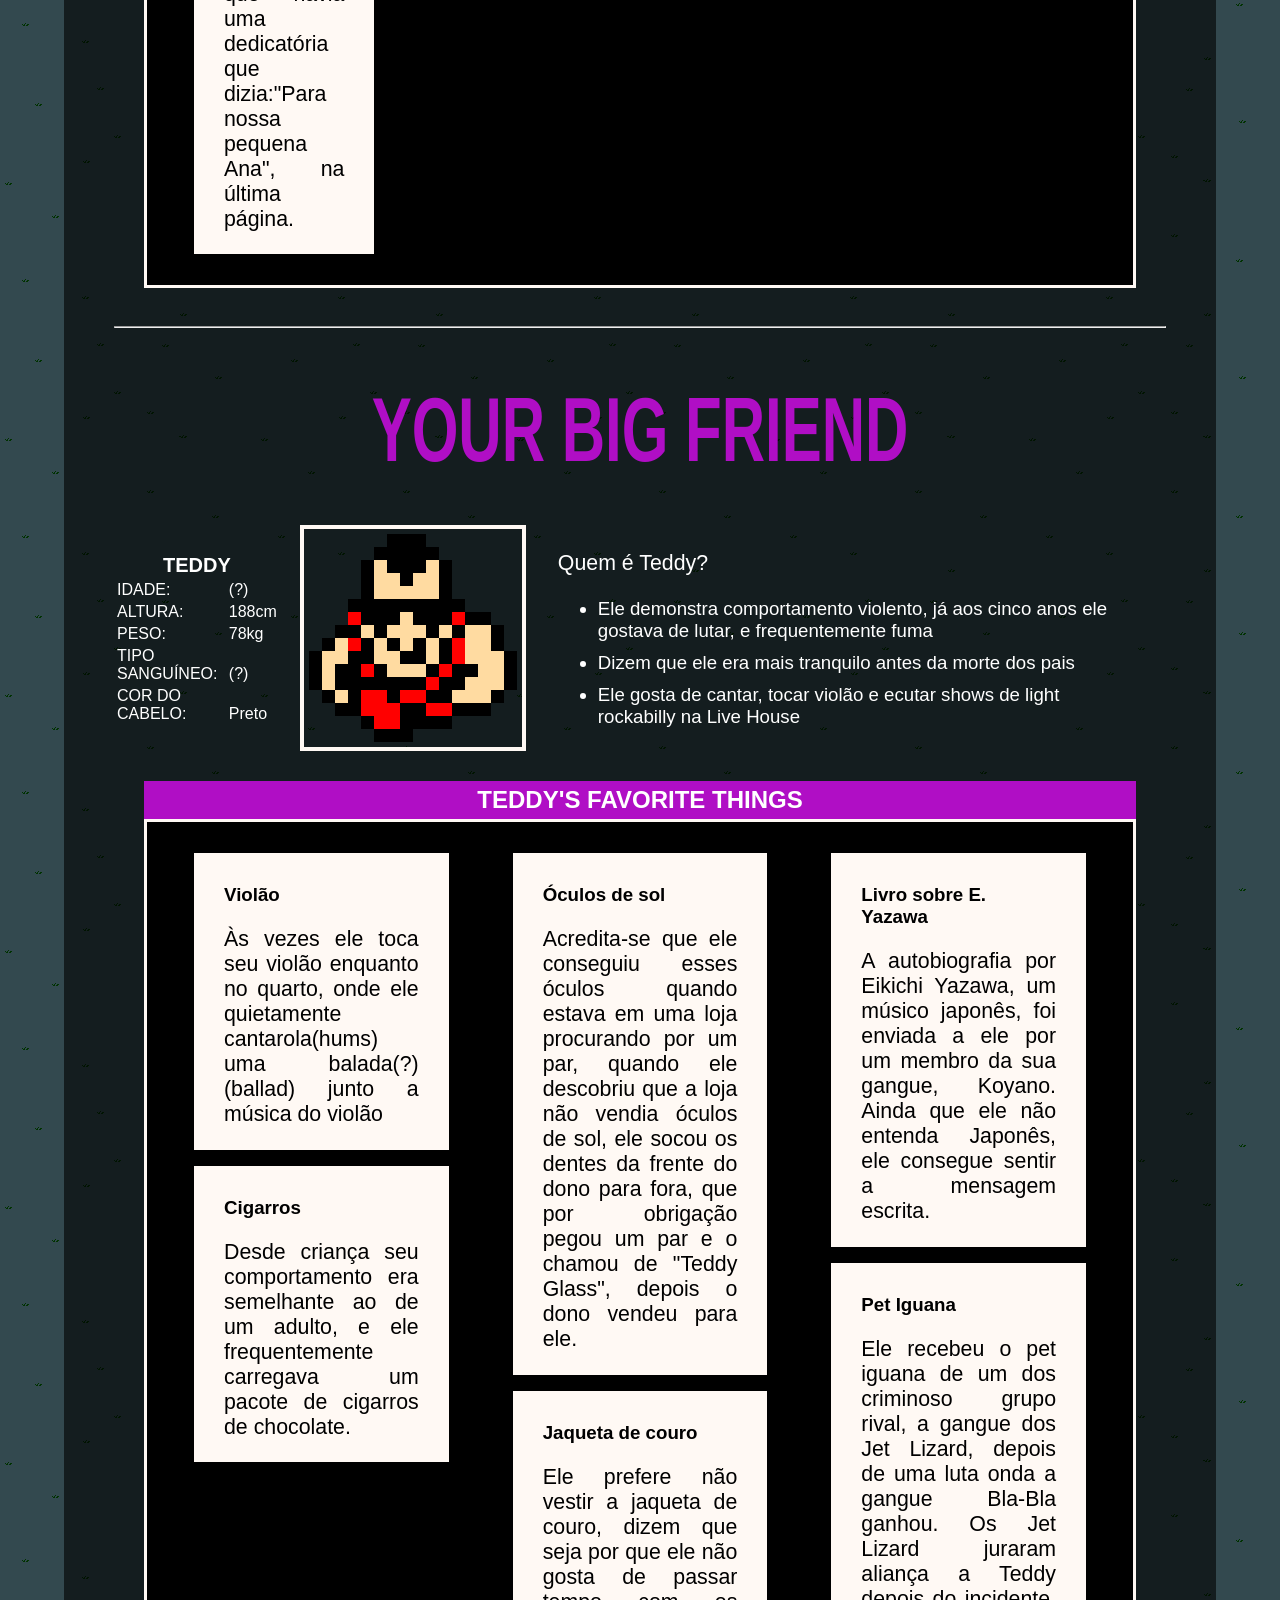
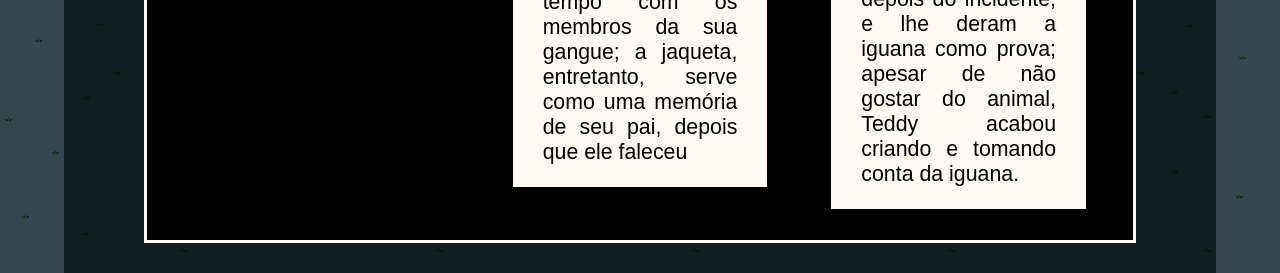
==== commit 7df7bea6: "hotfix for modes" ====
--- a/mother1.html
+++ b/mother1.html
@@ -28,7 +28,7 @@
         </nav>
         <div class="mode-container">
             <div>
-                <input class="mode-button" type="button" value="Day" id="day-button" hidden onclick="dayMode()">
+                <input class="mode-button" type="button" value="Day" id="day-button" onclick="dayMode()">
                 <input class="mode-button" type="button" value="Night" id="night-button" onclick="nightMode()">
                 <input class="mode-button" type="button" value="Abyss" id="abyss-button" onclick="abyssMode()">
             </div>
